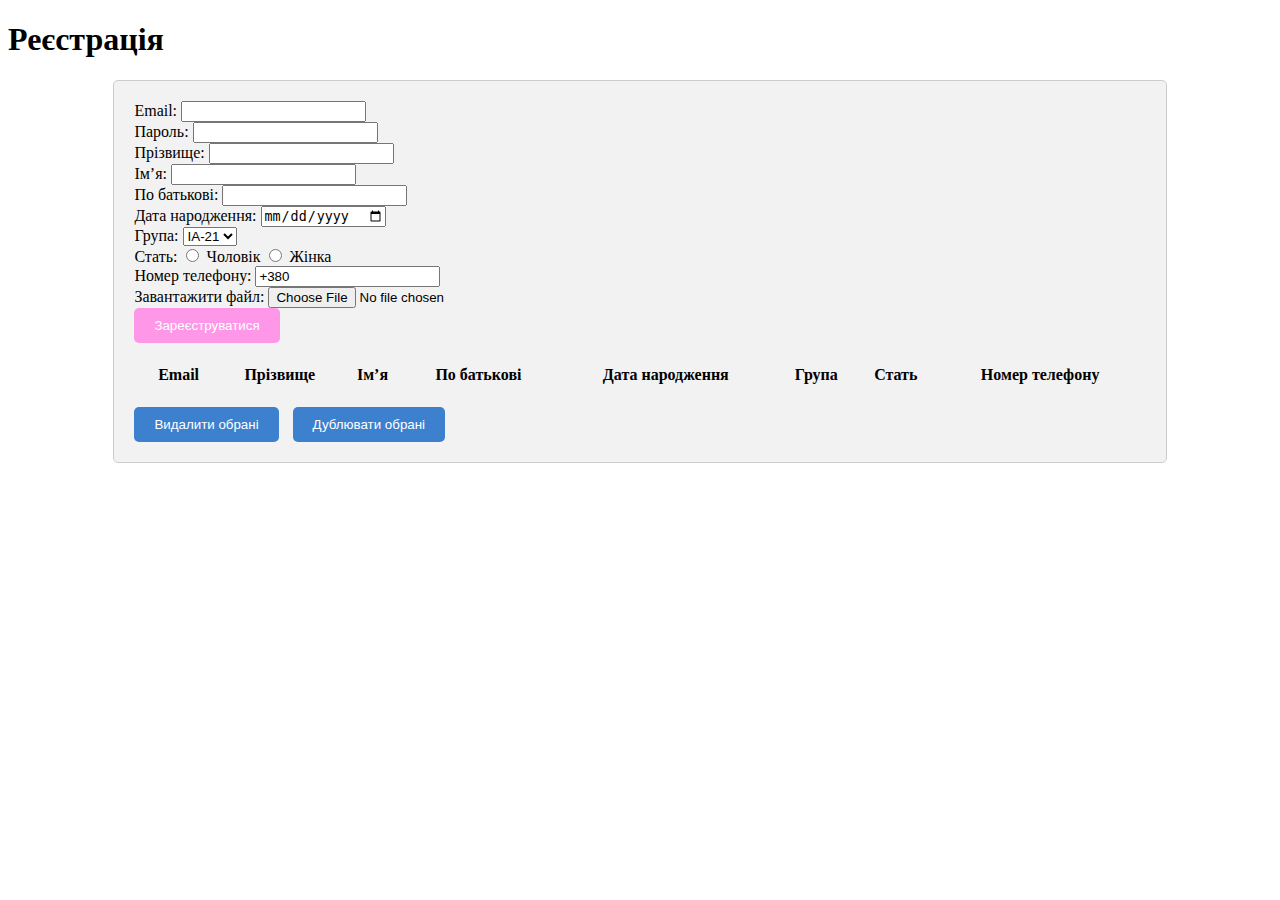
==== lab6/register.html @ 4e05d9c2 "Add files via upload" ====
<!DOCTYPE html>
<html>
<head>
  <title>Реєстрація</title>
  <link rel="stylesheet" type="text/css" href="styleregister.css">
</head>
<body>
  <h1>Реєстрація</h1>
  <form id="registration-form">
    <div id="container">

    <label for="email">Email:</label>
    <input type="email" id="email" required><br>

    <label for="password">Пароль:</label>
    <input type="password" id="password" required><br>

    <label for="last-name">Прізвище:</label>
    <input type="text" id="last-name" required><br>

    <label for="first-name">Ім’я:</label>
    <input type="text" id="first-name" required><br>

    <label for="middle-name">По батькові:</label>
    <input type="text" id="middle-name" required><br>

    <label for="birth-date">Дата народження:</label>
    <input type="date" id="birth-date" required><br>

    <label for="group">Група:</label>
    <select id="group">
      <option value="group1">ІА-21</option>
      <option value="group2">ІА-22</option>
      <option value="group1">ІА-23</option>
      <option value="group2">ІА-24</option>
    </select><br>

    <label for="gender">Стать:</label>
    <input type="radio" id="gender-male" name="gender" value="male">
    <label for="gender-male">Чоловік</label>
    <input type="radio" id="gender-female" name="gender" value="female">
    <label for="gender-female">Жінка</label><br>

    <label for="phone">Номер телефону:</label>
    <input type="tel" id="phone" required pattern="\+380[0-9]{9}" value="+380"><br>

    <label for="file">Завантажити файл:</label>
    <input type="file" id="file"><br>

    <input type="submit" value="Зареєструватися">
  </form>

  <div id="error-message"></div>

  <table id="data-table">
    <thead>
      <tr>
        <th></th>
        <th>Email</th>
        <th>Прізвище</th>
        <th>Ім’я</th>
        <th>По батькові</th>
        <th>Дата народження</th>
        <th>Група</th>
        <th>Стать</th>
        <th>Номер телефону</th>
      </tr>
    </thead>
    <tbody></tbody>
  </table>

  <button id="delete-selected">Видалити обрані</button>
  <button id="duplicate-selected">Дублювати обрані</button>

  <script src="script.js"></script>
</body>
</html>
---- lab6/styleregister.css ----
/* Стилізуємо контейнер для форми та таблиці */
#container {
    width: 80%; /* Ширина контейнера */
    margin: 0 auto; /* Горизонтальне центрування */
    padding: 20px; /* Відступи від країв */
    background-color: #f2f2f2; /* Колір фону контейнера */
    border: 1px solid #ccc; /* Рамка контейнера */
    border-radius: 5px; /* Закруглені кути контейнера */
  }
  body {
    background-image: url('https://images.wallpaperscraft.ru/image/single/tsvety_sakura_pattern_139321_1280x720.jpg'); /* Замініть 'your-image.jpg' на шлях до вашої картинки */
    background-size: cover; /* Масштабуємо фонову картинку на всю сторінку */
    background-attachment: fixed; /* Робимо фон фіксованим */
  }
  
  /* Стилізуємо кнопки для таблиці */
  #delete-selected,
  #duplicate-selected {
    background-color: rgb(60, 128, 206); /* Колір фону кнопок */
    color: #fff; /* Колір тексту на кнопках */
    padding: 10px 20px; /* Відступи всередині кнопок */
    border: none; /* Видаляємо рамку */
    border-radius: 5px; /* Закруглені кути кнопок */
    cursor: pointer; /* Змінюємо курсор на показник при наведенні */
    margin-right: 10px; /* Відступ між кнопками */
  }
  
  #delete-selected:hover,
  #duplicate-selected:hover {
    background-color: #3b77ca; /* Колір фону кнопок при наведенні */
  }
  
  /* Стилізуємо форму */
  #registration-form {
    display: block; /* Блоковий елемент */
  }
  
  /* Стилізуємо кнопки форми */
  #registration-form input[type="submit"] {
    background-color: #ff97e8; /* Колір фону кнопки */
    color: #fff; /* Колір тексту на кнопці */
    padding: 10px 20px; /* Відступи всередині кнопки */
    border: none; /* Видаляємо рамку */
    border-radius: 5px; /* Закруглені кути кнопки */
    cursor: pointer; /* Змінюємо курсор на показник при наведенні */
  }
  
  /* Стилізуємо таблицю та кнопки */
  #data-table {
    width: 100%; /* Розтягуємо таблицю на всю ширину контейнера */
    margin-top: 20px; /* Відступи від верхнього краю таблиці */
  }
  
  #delete-selected,
  #duplicate-selected {
    margin-top: 20px; /* Відступи між кнопками та таблицею */
  }
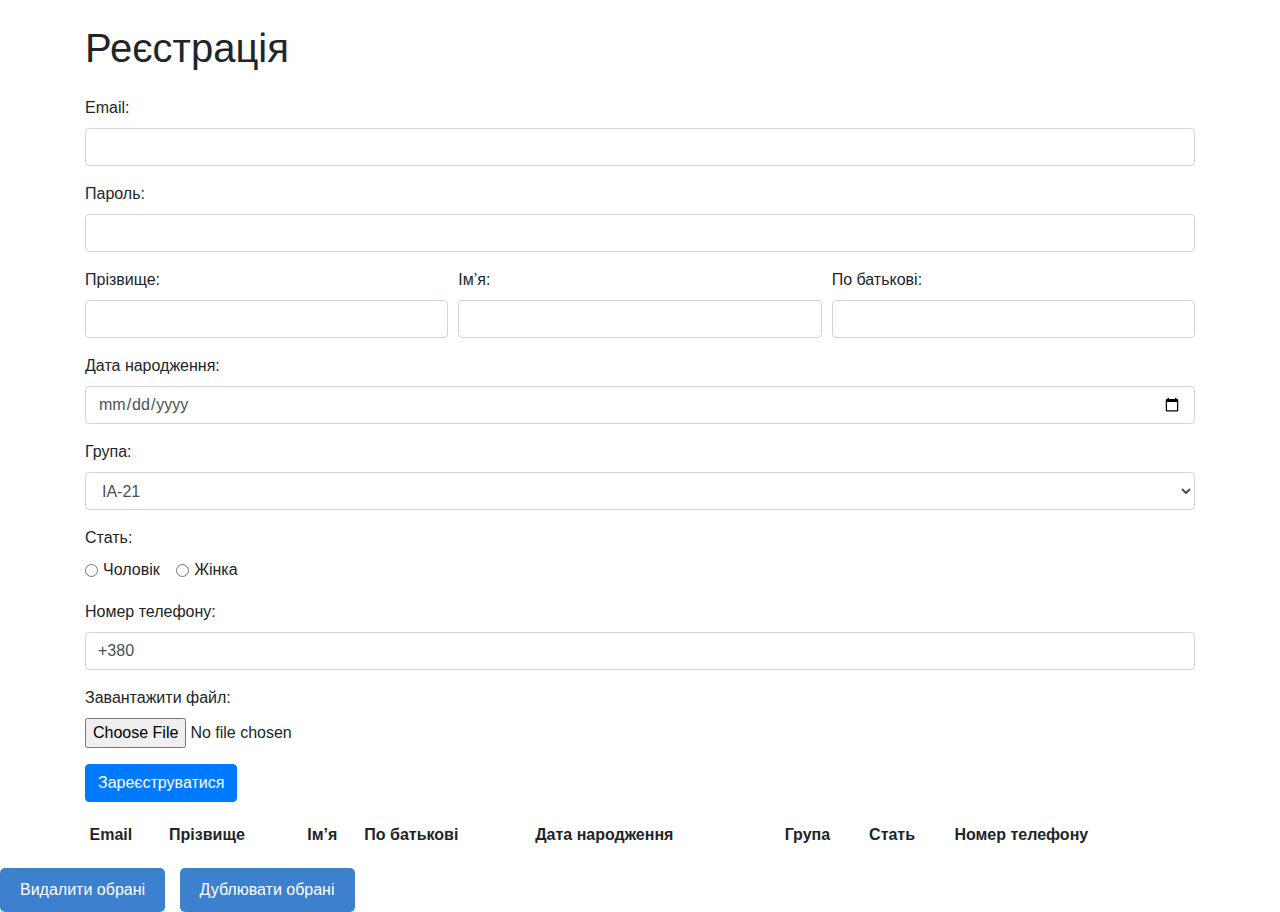
==== commit 3f00cdac: "Add files via upload" ====
--- a/lab6/register.html
+++ b/lab6/register.html
@@ -1,78 +1,145 @@
 <!DOCTYPE html>
 <html>
 <head>
+  <meta charset="UTF-8" />
+    <meta name="viewport" content="width=device-width, initial-scale=1.0" />
   <title>Реєстрація</title>
+  <link
+      rel="stylesheet"
+      href="https://maxcdn.bootstrapcdn.com/bootstrap/4.5.2/css/bootstrap.min.css"
+    />
   <link rel="stylesheet" type="text/css" href="styleregister.css">
 </head>
 <body>
-  <h1>Реєстрація</h1>
-  <form id="registration-form">
-    <div id="container">
+  <div class="container">
+    <h1 class="mt-4">Реєстрація</h1>
+    <div id="registration-container" class="mt-4">
+      <form id="registration-form">
+        <div class="form-group">
+          <label for="email">Email:</label>
+          <input type="email" class="form-control" id="email" required />
+        </div>
 
-    <label for="email">Email:</label>
-    <input type="email" id="email" required><br>
+        <div class="form-group">
+          <label for="password">Пароль:</label>
+          <input
+            type="password"
+            class="form-control"
+            id="password"
+            required
+          />
+        </div>
 
-    <label for="password">Пароль:</label>
-    <input type="password" id="password" required><br>
+        <div class="form-row">
+          <div class="form-group col-md-4">
+            <label for="last-name">Прізвище:</label>
+            <input type="text" class="form-control" id="last-name" required />
+          </div>
+          <div class="form-group col-md-4">
+            <label for="first-name">Ім’я:</label>
+            <input
+              type="text"
+              class="form-control"
+              id="first-name"
+              required
+            />
+          </div>
+          <div class="form-group col-md-4">
+            <label for="middle-name">По батькові:</label>
+            <input
+              type="text"
+              class="form-control"
+              id="middle-name"
+              required
+            />
+          </div>
+        </div>
 
-    <label for="last-name">Прізвище:</label>
-    <input type="text" id="last-name" required><br>
+        <div class="form-group">
+          <label for="birth-date">Дата народження:</label>
+          <input type="date" class="form-control" id="birth-date" required max="2023-10-23" />
+        </div>
+        
 
-    <label for="first-name">Ім’я:</label>
-    <input type="text" id="first-name" required><br>
+        <div class="form-group">
+          <label for="group">Група:</label>
+          <select class="form-control" id="group">
+            <option value="group1">ІА-21</option>
+            <option value="group2">ІА-22</option>
+            <option value="group3">ІА-23</option>
+            <option value="group4">ІА-24</option>
+          </select>
+        </div>
 
-    <label for="middle-name">По батькові:</label>
-    <input type="text" id="middle-name" required><br>
+        <div class="form-group">
+          <label>Стать:</label><br />
+          <div class="form-check form-check-inline">
+            <input
+              class="form-check-input"
+              type="radio"
+              id="gender-male"
+              name="gender"
+              value="male"
+            />
+            <label class="form-check-label" for="gender-male">Чоловік</label>
+          </div>
+          <div class="form-check form-check-inline">
+            <input
+              class="form-check-input"
+              type="radio"
+              id="gender-female"
+              name="gender"
+              value="female"
+            />
+            <label class="form-check-label" for="gender-female">Жінка</label>
+          </div>
+        </div>
 
-    <label for="birth-date">Дата народження:</label>
-    <input type="date" id="birth-date" required><br>
+        <div class="form-group">
+          <label for="phone">Номер телефону:</label>
+          <input
+            type="tel"
+            class="form-control"
+            id="phone"
+            required
+            pattern="\+380[0-9]{9}"
+            value="+380"
+          />
+        </div>
 
-    <label for="group">Група:</label>
-    <select id="group">
-      <option value="group1">ІА-21</option>
-      <option value="group2">ІА-22</option>
-      <option value="group1">ІА-23</option>
-      <option value="group2">ІА-24</option>
-    </select><br>
+        <div class="form-group">
+          <label for="file">Завантажити файл:</label>
+          <input type="file" class="form-control-file" id="file" />
+        </div>
 
-    <label for="gender">Стать:</label>
-    <input type="radio" id="gender-male" name="gender" value="male">
-    <label for="gender-male">Чоловік</label>
-    <input type="radio" id="gender-female" name="gender" value="female">
-    <label for="gender-female">Жінка</label><br>
+        <button type="submit" class="btn btn-primary">Зареєструватися</button>
+      </form>
+    </div>
 
-    <label for="phone">Номер телефону:</label>
-    <input type="tel" id="phone" required pattern="\+380[0-9]{9}" value="+380"><br>
-
-    <label for="file">Завантажити файл:</label>
-    <input type="file" id="file"><br>
-
-    <input type="submit" value="Зареєструватися">
-  </form>
 
   <div id="error-message"></div>
-
-  <table id="data-table">
-    <thead>
-      <tr>
-        <th></th>
-        <th>Email</th>
-        <th>Прізвище</th>
-        <th>Ім’я</th>
-        <th>По батькові</th>
-        <th>Дата народження</th>
-        <th>Група</th>
-        <th>Стать</th>
-        <th>Номер телефону</th>
-      </tr>
-    </thead>
-    <tbody></tbody>
-  </table>
-
-  <button id="delete-selected">Видалити обрані</button>
-  <button id="duplicate-selected">Дублювати обрані</button>
-
+  <div class="table-responsive"></div>
+    <table id="data-table">
+      <thead>
+        <tr>
+          <th></th>
+          <th>Email</th>
+          <th>Прізвище</th>
+          <th>Ім’я</th>
+          <th>По батькові</th>
+          <th>Дата народження</th>
+          <th>Група</th>
+          <th>Стать</th>
+          <th>Номер телефону</th>
+        </tr>
+      </thead>
+      <tbody></tbody>
+    </table>
+  </div>
+  <div class="button-container">
+    <button id="delete-selected">Видалити обрані</button>
+    <button id="duplicate-selected">Дублювати обрані</button>
+  </div>
   <script src="script.js"></script>
 </body>
-</html>
-
+</html>